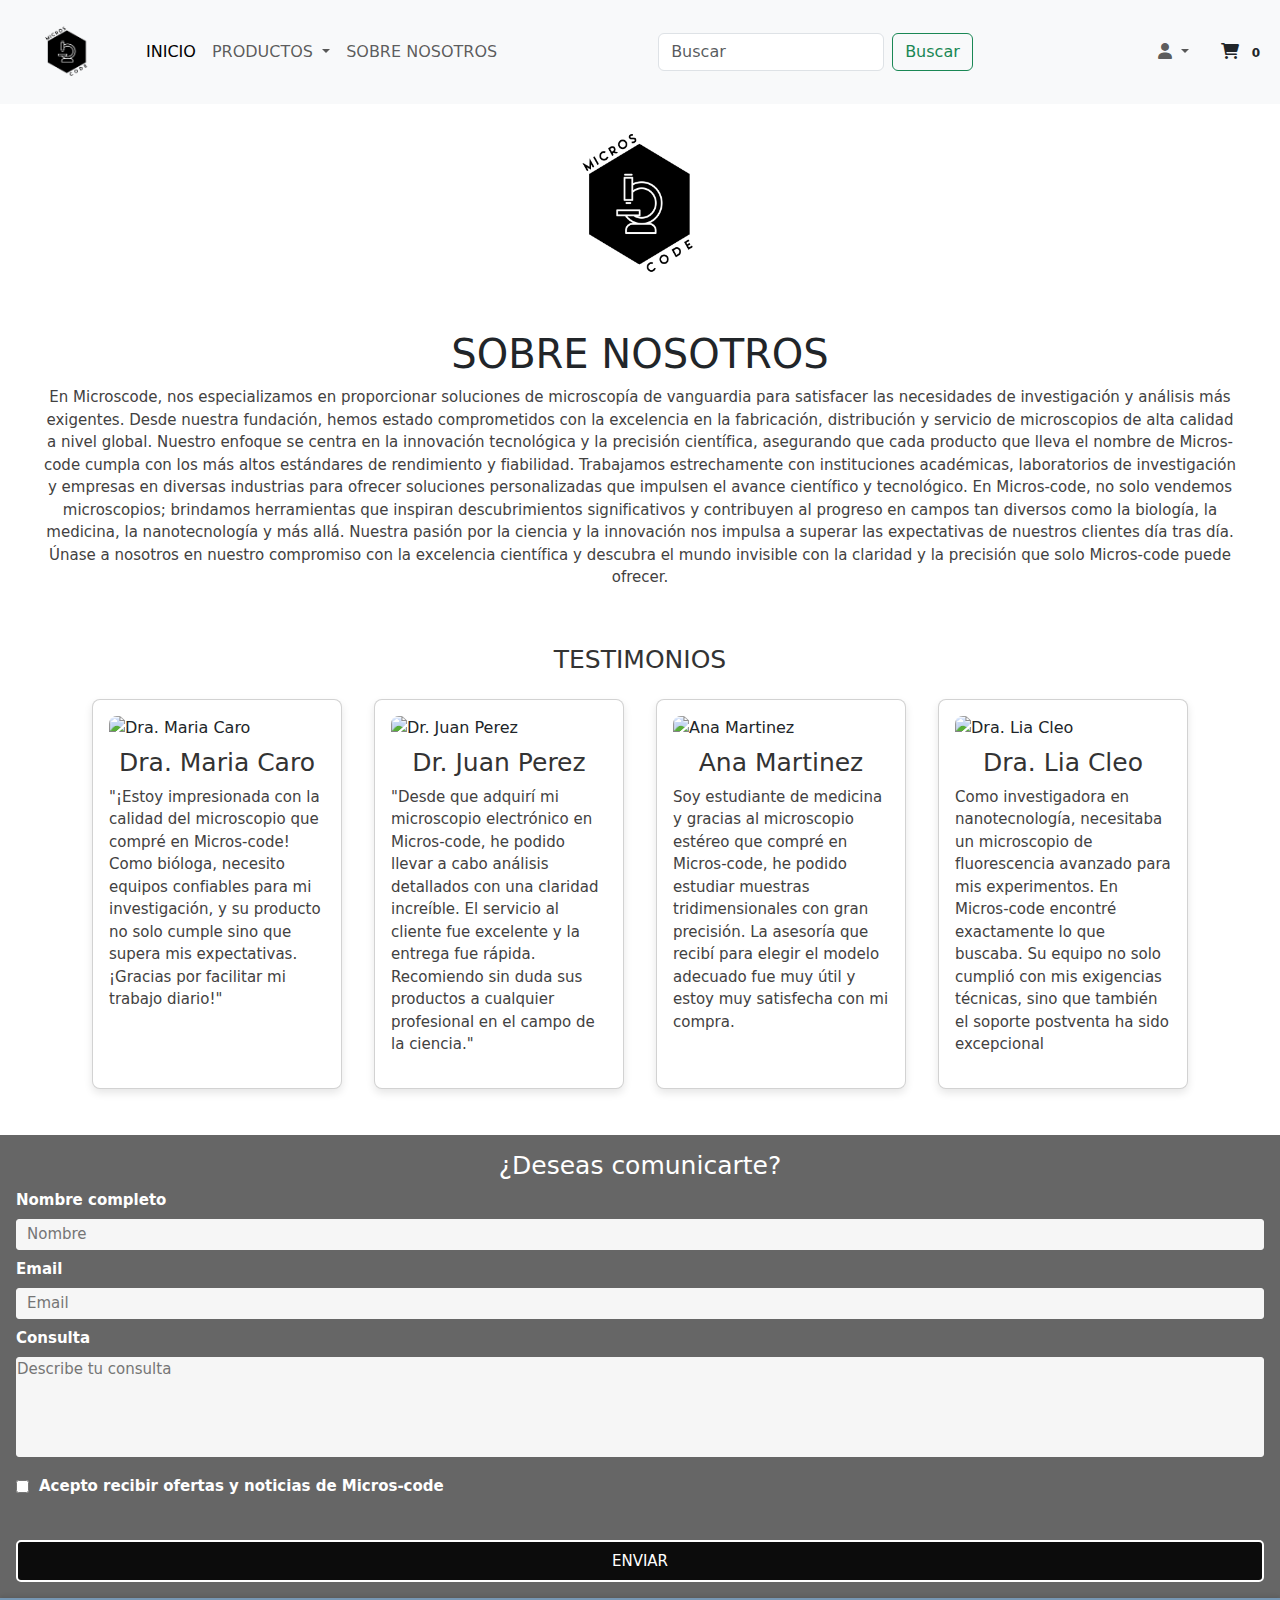
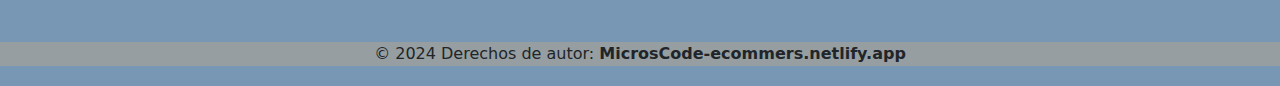
==== pages/aboutus.html @ dbc46925 "Changes in cart" ====
<!DOCTYPE html>
<html lang="es">
  <head>
    <meta charset="UTF-8" />
    <meta name="viewport" content="width=device-width, initial-scale=1.0" />
    <title>Sobre Nosotros</title>
    <link rel="stylesheet" href="../styles/login.css" />
    <link rel="stylesheet" href="../styles/styles.css" />
    <link rel="stylesheet" href="../styles/cart.css" />
    <link
      href="https://cdn.jsdelivr.net/npm/bootstrap@5.3.3/dist/css/bootstrap.min.css"
      rel="stylesheet"
      integrity="sha384-QWTKZyjpPEjISv5WaRU9OFeRpok6YctnYmDr5pNlyT2bRjXh0JMhjY6hW+ALEwIH"
      crossorigin="anonymous"
    />
    <link
      href="https://cdnjs.cloudflare.com/ajax/libs/font-awesome/6.0.0-beta3/css/all.min.css"
      rel="stylesheet"
    />
    <link rel="stylesheet" href="../styles/aboutus.css" />
  </head>
  <body>
    <!-- NAV BAR -->
    <header>
      <nav class="navbar navbar-expand-lg navbar-light bg-light">
        <div class="container-fluid">
          <div>
            <a class="navbar-brand" href="../index.html">
              <img
                src="../assets/assets-slider/LOGO.png"
                alt="mclogo"
                width="110px"
                height="60px"
              />
            </a>
          </div>
          <button
            class="navbar-toggler"
            type="button"
            data-bs-toggle="collapse"
            data-bs-target="#navbarNav"
            aria-controls="navbarNav"
            aria-expanded="false"
            aria-label="Toggle navigation"
          >
            <span class="navbar-toggler-icon"></span>
          </button>
          <div
            class="collapse navbar-collapse justify-content-between"
            id="navbarNav"
          >
            <ul class="navbar-nav">
              <li class="nav-item">
                <a
                  class="nav-link active"
                  aria-current="page"
                  href="../index.html"
                  >INICIO</a
                >
              </li>
              <li class="nav-item dropdown">
                <a
                  class="nav-link dropdown-toggle"
                  href="#"
                  id="navbarDropdown"
                  role="button"
                  data-bs-toggle="dropdown"
                  aria-expanded="false"
                >
                  PRODUCTOS
                </a>
                <ul class="dropdown-menu" aria-labelledby="navbarDropdown">
                  <li>
                    <a class="dropdown-item" href="../pages/microscopios.html"
                      >Microscopios</a
                    >
                  </li>
                  <li>
                    <a class="dropdown-item" href="../pages/muestras.html"
                      >Muestras y Diapositivas</a
                    >
                  </li>
                  <li>
                    <a class="dropdown-item" href="../pages/accesorios.html"
                      >Accesorios</a
                    >
                  </li>
                </ul>
              </li>
              <button id="crearProductoBtn" style="display: none">
                Crear Producto
              </button>
              <li class="nav-item">
                <a class="nav-link" href="#">SOBRE NOSOTROS</a>
              </li>
            </ul>
            <form class="d-flex">
              <input
                class="form-control me-2"
                type="search"
                placeholder="Buscar"
                aria-label="Search"
              />
              <button class="btn btn-outline-success" type="submit">
                Buscar
              </button>
            </form>
            <ul class="navbar-nav m-4">
              <li class="nav-item dropdown">
                <a
                  class="nav-link dropdown-toggle"
                  href="#"
                  id="userDropdown"
                  role="button"
                  data-bs-toggle="dropdown"
                  aria-expanded="false"
                >
                  <i class="fas fa-user"></i>
                </a>
                <ul
                  class="dropdown-menu dropdown-menu-end"
                  aria-labelledby="userDropdown"
                >
                  <li><span id="username" class="nav-link"></span></li>
                  <li><hr class="dropdown-divider" /></li>
                  <button onclick="log()" class="btn btn-secondary">
                    Iniciar Sesión
                  </button>
                  <button onclick="logout()" class="btn btn-secondary">
                    Cerrar Sesión
                  </button>
                </ul>
              </li>
            </ul>
          </div>
          <div class="nav-item">
            <a class="nav-link" href="#" id="cartDropdown" role="button">
              <i class="fas fa-shopping-cart"></i>
              <span class="badge badge-pill text-dark">0</span>
            </a>
          </div>
        </div>
      </nav>
    </header>
    <section class="main-container d-flex flex-column">
      <div class="img-container d-flex justify-content-center pt-3">
        <img
          src="/assets/assets-slider/LOGO.png"
          alt="logo"
          width="290px"
          height="170px"
        />
      </div>

      <div class="cart-overlay" id="cartOverlay">
        <div class="cart">
          <h5>Carrito de Compras</h5>
          <ul class="list-group">
            <!-- Aquí se agregarán los productos -->
          </ul>
          <div class="cart-total">
            Total: <span class="total-price">$0</span>
          </div>
          <button id="clearCartIndex" class="btn btn-danger mt-2">
            Vaciar carrito
          </button>
          <a href="../pages/cart-summary.html" class="btn btn-primary mt-2"
            >Ver mi carrito</a
          >
        </div>
      </div>

      <div class="main-content text-center m-3 p-4">
        <h1>SOBRE NOSOTROS</h1>
        <p>
          En Microscode, nos especializamos en proporcionar soluciones de
          microscopía de vanguardia para satisfacer las necesidades de
          investigación y análisis más exigentes. Desde nuestra fundación, hemos
          estado comprometidos con la excelencia en la fabricación, distribución
          y servicio de microscopios de alta calidad a nivel global. Nuestro
          enfoque se centra en la innovación tecnológica y la precisión
          científica, asegurando que cada producto que lleva el nombre de
          Micros-code cumpla con los más altos estándares de rendimiento y
          fiabilidad. Trabajamos estrechamente con instituciones académicas,
          laboratorios de investigación y empresas en diversas industrias para
          ofrecer soluciones personalizadas que impulsen el avance científico y
          tecnológico. En Micros-code, no solo vendemos microscopios; brindamos
          herramientas que inspiran descubrimientos significativos y contribuyen
          al progreso en campos tan diversos como la biología, la medicina, la
          nanotecnología y más allá. Nuestra pasión por la ciencia y la
          innovación nos impulsa a superar las expectativas de nuestros clientes
          día tras día. Únase a nosotros en nuestro compromiso con la excelencia
          científica y descubra el mundo invisible con la claridad y la
          precisión que solo Micros-code puede ofrecer.
        </p>
      </div>
    </section>
    <div class="d-flex justify-content-center"><h2>TESTIMONIOS</h2></div>
    <section class="d-flex justify-content-center">
      <div
        id="testimonios"
        class="cards-container d-flex flex-wrap justify-content-center"
      ></div>
    </section>

    <!-- FORMULARIO -->
    <div class="divForm col-12">
      <form
        class="form"
        id="forml"
        action="#"
        target=""
        method="get"
        name="formDatosPersonales"
      >
        <h2 class="textContacto">¿Deseas comunicarte?</h2>
        <label for="nombre">Nombre completo</label>
        <input
          type="text"
          name="NOMBRE"
          id="name"
          placeholder="Nombre"
          required
        />
        <label for="email">Email</label>
        <input
          type="email"
          name="EMAIL"
          id="email"
          placeholder="Email"
          required
        />
        <label for="mensaje">Consulta</label>
        <textarea
          id="text-area"
          name="mensaje"
          for="MENSAJE"
          placeholder="Describe tu consulta"
          maxlength="300"
          required
        ></textarea>
        <div class="check">
          <input type="checkbox" id="cbox2" value="second_checkbox" />
          <label for="cbox2" class="checkBox"
            >Acepto recibir ofertas y noticias de Micros-code</label
          >
        </div>
        <input type="submit" name="enviar" value="ENVIAR" />
      </form>
    </div>

    <!-- FOOTER -->
    <footer>
      <div class="container text-center mb-3 mt-2">
        <div class="row" id="developers-row"></div>
      </div>
      <div
        class="text-center mt-1"
        style="background-color: rgba(153, 159, 159, 0.901)"
      >
        © 2024 Derechos de autor:
        <a
          class="text-reset fw-bold text text-decoration-none"
          href="https://e-commerce-science.netlify.app"
          target="_blank"
          >MicrosCode-ecommers.netlify.app</a
        >
      </div>
      <div class="container text-center mt-0">
        <div class="row" id="developers-row"></div>
      </div>
    </footer>
    <script
      src="https://cdn.jsdelivr.net/npm/bootstrap@5.3.3/dist/js/bootstrap.bundle.min.js"
      integrity="sha384-YvpcrYf0tY3lHB60NNkmXc5s9fDVZLESaAA55NDzOxhy9GkcIdslK1eN7N6jIeHz"
      crossorigin="anonymous"
    ></script>
    <script defer src="https://kit.fontawesome.com/a076d05399.js"></script>
    <script src="../scripts/aboutus.js"></script>
    <script src="../scripts/script.js"></script>
    <script src="../scripts/login.js"></script>
    <script src="../scripts/products.js"></script>
    <script src="../scripts/cart-summary.js"></script>
  </body>
</html>
---- styles/login.css ----
* {
  margin: 0;
  padding: 0;
  box-sizing: border-box;
}

body {
  width: 100%;
}

.container {
  margin-top: 150px;
}
.card {
  border-radius: 8px;
  box-shadow: 0 0 10px rgba(0, 0, 0, 0.1);
}

.card-header {
  background-color: #1a446d !important;
  color: #fff;
  border-bottom: none;
}

.card-title {
  margin-bottom: 0;
}

.card-body {
  padding: 20px;
}

.btn-primary {
  background-color: #1a446d;
  border-color: #83a1be;
}

.btn-primary:hover {
  background-color: #062342;
}

#message {
  text-align: center;
  color: #af0000;
}
---- styles/styles.css ----
/* Estilos generales */
* {
  margin: 0;
  padding: 0;
  box-sizing: border-box;
}

body {
  width: 100%;
  height: 100vh;
  background-color: #f0f0f0;
}

.card {
  width: 250px;
  background-color: #fff;
  border-radius: 8px;
  box-shadow: 0 4px 8px rgba(0, 0, 0, 0.1);
  padding: 16px;
  margin: 16px;
}

h2 {
  font-size: 20px;
  margin-bottom: 3px;
  color: #333;
}

p {
  font-size: 14px;
  color: #666;
}

/* Estilos del footer */
footer {
  background-color: #7797b4;
  padding-top: 20px;
  text-align: center;
  position: relative;
  bottom: 0;
  width: 100%;
  box-shadow: 0 -2px 4px rgba(0, 0, 0, 0.1);
}

footer .col a {
  color: #e4e4e4;
  text-decoration: none;
  transition: color 0.3s;
}

footer .col a:hover {
  color: #010203;
}

footer .fa-2x {
  vertical-align: middle;
}

/* Estilos para el botón Crear Producto */
#crearProductoBtn {
  background-color: #e4e4e4;
  color: rgb(0, 0, 0);
  padding: 12px 24px;
  border: none;
  border-radius: 4px;
  cursor: pointer;
  font-size: 16px;
}

#crearProductoBtn:hover {
  background-color: #c4c5a0;
}

#crearProductoBtn:focus {
  outline: none;
}

#crearProductoBtn:disabled {
  background-color: #ccc;
  cursor: not-allowed;
}

/* Otros estilos */
.btn-secondary {
  display: flex;
  margin: 15px;
  justify-content: center;
}

#username {
  text-align: center;
}
---- styles/cart.css ----
.cart-overlay {
  display: none;
  position: fixed;
  top: 0;
  right: 0;
  width: 300px;
  height: 100%;
  background-color: white;
  border-left: 1px solid #ccc;
  z-index: 1000;
  padding: 20px;
  box-shadow: -2px 0 5px rgba(0, 0, 0, 0.1);
}

.cart {
  display: flex;
  flex-direction: column;
  height: 100%;
}

.cart h5 {
  margin-bottom: 20px;
}

.cart .list-group {
  flex-grow: 1;
  margin-bottom: 20px;
  overflow-y: auto;
}

.cart .cart-total {
  font-weight: bold;
  margin-bottom: 20px;
}
---- styles/aboutus.css ----
* {
  margin: 0;
  padding: 0;
  box-sizing: border-box;
}

body {
  width: 100%;
}

.card {
  width: 250px;
  background-color: #fff;
  border-radius: 8px;
  box-shadow: 0 4px 8px rgba(0, 0, 0, 0.1);
  padding: 16px;
  margin: 16px;
}

h2 {
  font-size: 25px;
  margin-bottom: 8px;
  color: #333;
}

p {
  font-size: 15px;
  color: #424141;
}

/* footer */

footer {
  background-color: #7797b4;
  padding: 20px 0;
  text-align: center;
  position: relative;
  bottom: 0;
  width: 100%;
  box-shadow: 0 -2px 4px rgba(0, 0, 0, 0.1);
}
footer .col a {
  margin: 0 15px;
  color: #e4e4e4;
  text-decoration: none;
  transition: color 0.3s;
}
footer .col a:hover {
  color: #010203;
}
footer .fa-2x {
  vertical-align: middle;
}

/* CSS FORMULARIO */
.textContacto {
  text-align: center;
  color: white;
}
* {
  box-sizing: border-box;
}

.form {
  font-size: 15px;
  padding: 16px;
  margin: auto;
  margin-top: 30px;
  background: #666;
  border: #383838 6px;
}
/* CSS LABEL */
form label {
  width: 100%;
  font-weight: bold;
  display: block;
  color: white;
}
/* CSS INPUT */
form input[type="text"],
form input[type="email"] {
  width: 100%;
  padding: 3px 10px;
  border: 1px solid #f6f6f6;
  border-radius: 3px;
  background-color: #f6f6f6;
  margin: 8px 0;
  display: block;
}
form input[type="submit"] {
  width: 100%;
  padding: 8px 16px;
  margin-top: 32px;
  border: 2px solid #ffffff;
  border-radius: 5px;
  display: block;
  color: #fff;
  background-color: #0c0c0c;
}
form input[type="submit"]:hover {
  cursor: pointer;
  background-color: grey;
}
/* CSS TEXTAREA */
textarea {
  width: 100%;
  height: 100px;
  border: 1px solid #f6f6f6;
  border-radius: 3px;
  background-color: #f6f6f6;
  margin: 8px 0;
  resize: none;
  display: block;
}
/* CSS CHECKBOX */
.check {
  display: flex;
}
.checkBox {
  width: 100%;
  padding: 10px;
}
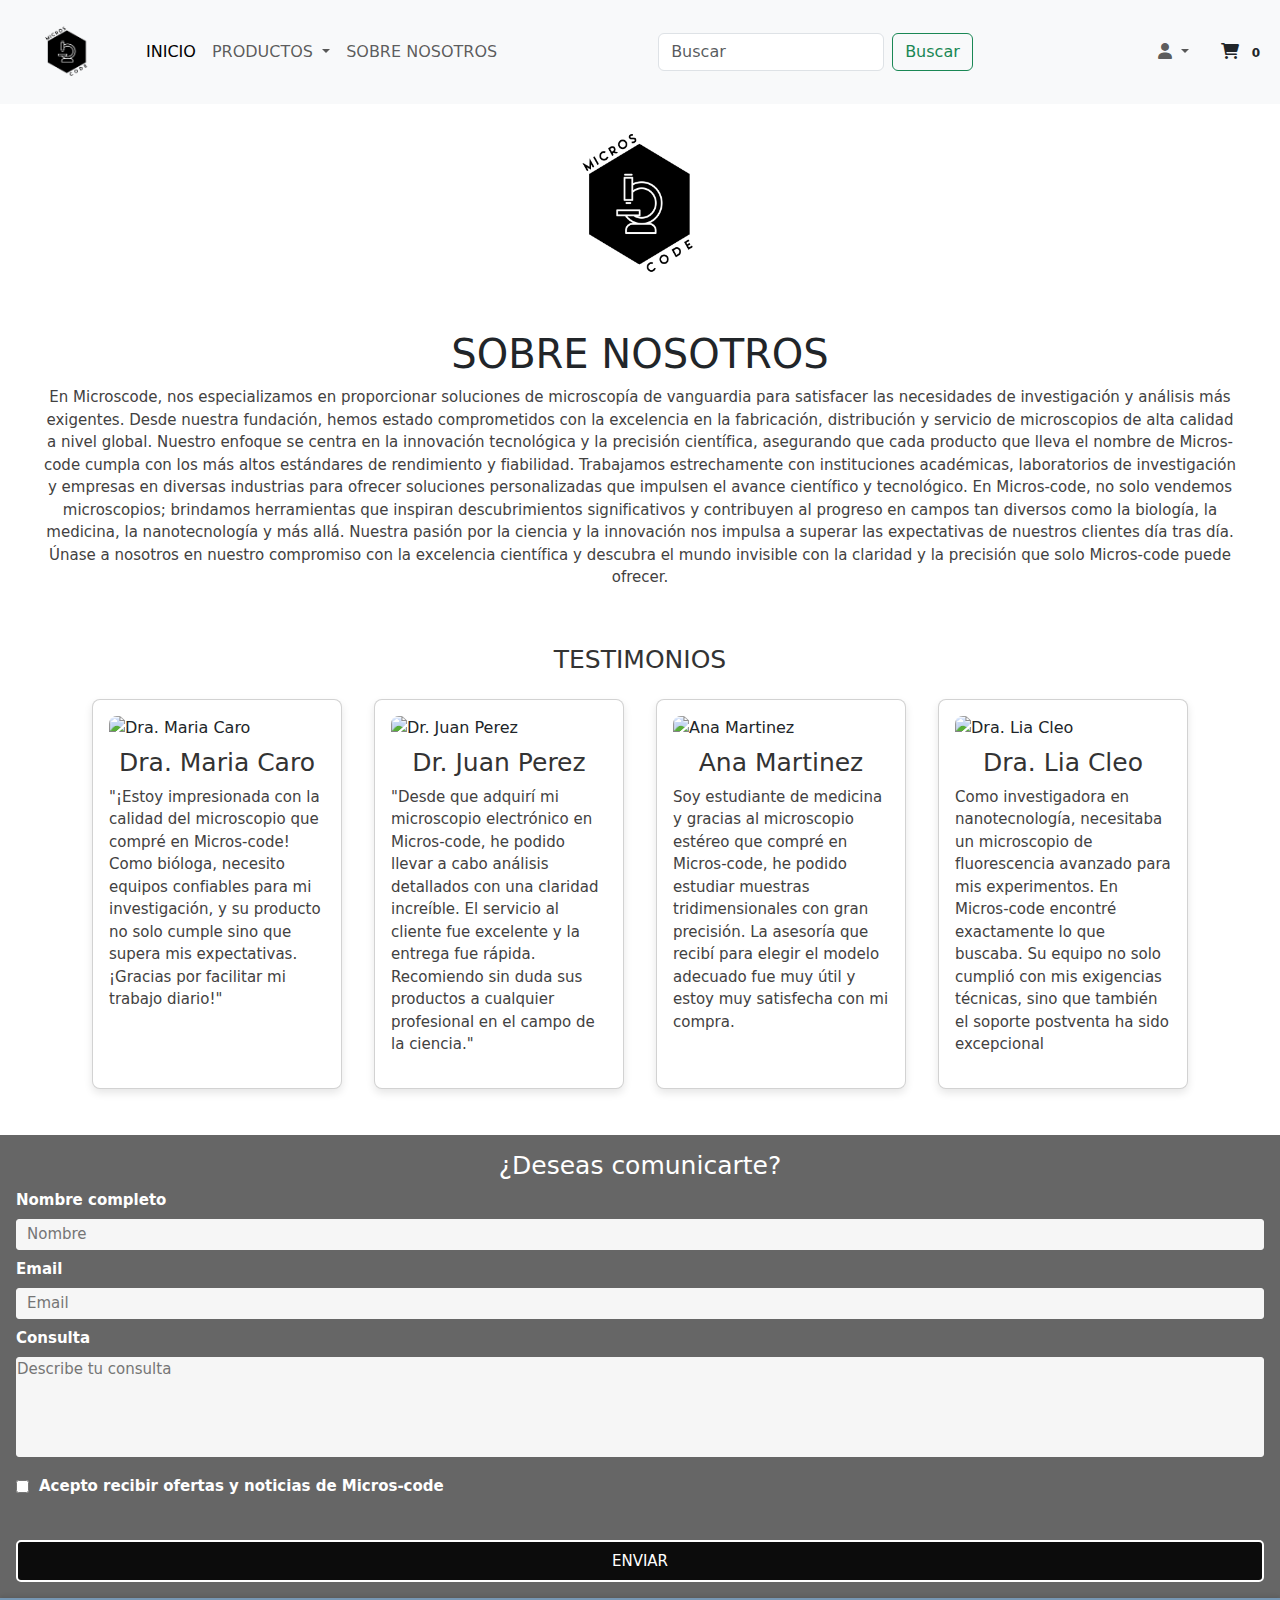
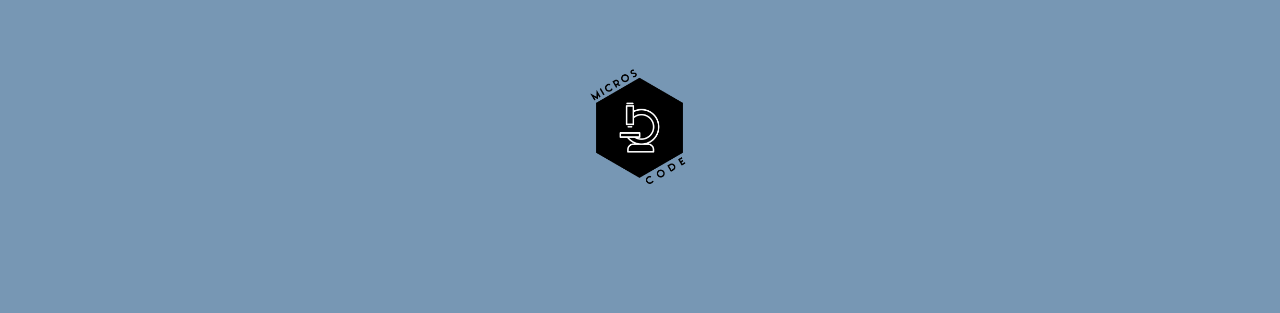
==== commit 51c84d06: "Fix: Corrections made to all pages" ====
--- a/pages/aboutus.html
+++ b/pages/aboutus.html
@@ -249,27 +249,16 @@
       </form>
     </div>
 
-    <!-- FOOTER -->
-    <footer>
+     <!-- FOOTER -->
+     <footer>
+      <div class="imagen1"><img  src="../assets/assets-slider/LOGO.png" alt="foto Logo"></div>
       <div class="container text-center mb-3 mt-2">
-        <div class="row" id="developers-row"></div>
-      </div>
-      <div
-        class="text-center mt-1"
-        style="background-color: rgba(153, 159, 159, 0.901)"
-      >
-        © 2024 Derechos de autor:
-        <a
-          class="text-reset fw-bold text text-decoration-none"
-          href="https://e-commerce-science.netlify.app"
-          target="_blank"
-          >MicrosCode-ecommers.netlify.app</a
-        >
+          <div class="row" id="developers-row"></div>
       </div>
       <div class="container text-center mt-0">
-        <div class="row" id="developers-row"></div>
-      </div>
-    </footer>
+          <div class="row" id="logo-url-row"></div>
+      </div>
+  </footer>
     <script
       src="https://cdn.jsdelivr.net/npm/bootstrap@5.3.3/dist/js/bootstrap.bundle.min.js"
       integrity="sha384-YvpcrYf0tY3lHB60NNkmXc5s9fDVZLESaAA55NDzOxhy9GkcIdslK1eN7N6jIeHz"
--- a/styles/login.css
+++ b/styles/login.css
@@ -13,7 +13,7 @@
 }
 .card {
   border-radius: 8px;
-  box-shadow: 0 0 10px rgba(0, 0, 0, 0.1);
+  box-shadow: 0 0 10px rgba(255, 255, 255, 0.1);
 }
 
 .card-header {
--- a/styles/styles.css
+++ b/styles/styles.css
@@ -31,29 +31,70 @@
   color: #666;
 }
 
-/* Estilos del footer */
 footer {
-  background-color: #7797b4;
-  padding-top: 20px;
-  text-align: center;
-  position: relative;
-  bottom: 0;
-  width: 100%;
-  box-shadow: 0 -2px 4px rgba(0, 0, 0, 0.1);
+  background-color: #b0b4b8; /* Color de fondo */
+  padding: 20px 0; /* Espaciado interior */
+  color: #000000; /* Color del texto */
+  font-size: 14px; /* Tamaño de fuente */
 }
 
-footer .col a {
-  color: #e4e4e4;
-  text-decoration: none;
-  transition: color 0.3s;
+.footer-logo {
+  margin-top: 10px; /* Margen superior para el logo */
 }
 
-footer .col a:hover {
-  color: #010203;
+
+.container {
+  max-width: 960px; /* Ancho máximo del contenido */
+  margin: 0 auto; /* Centrar contenido */
 }
 
-footer .fa-2x {
-  vertical-align: middle;
+.text-center {
+  text-align: center; /* Alinear texto al centro */
+}
+
+.row {
+  display: flex; /* Mostrar filas como flexbox */
+  flex-wrap: wrap; /* Permitir envoltura de elementos flex */
+  margin-right: -15px; /* Corregir el margen derecho negativo */
+  margin-left: -15px; /* Corregir el margen izquierdo negativo */
+}
+
+.col {
+  flex: 0 0 25%; /* Establecer ancho de columna para ocupar 25% del contenedor */
+  max-width: 25%; /* Ancho máximo de la columna */
+  padding: 0 15px; /* Espaciado interior de la columna */
+}
+
+.py-2 {
+  padding-top: 8px; /* Padding superior */
+  padding-bottom: 8px; /* Padding inferior */
+}
+
+/* Estilos para enlaces de desarrolladores */
+.col a {
+  color: #000000; /* Color del enlace */
+  text-decoration: none; /* Quitar subrayado del enlace */
+  margin: 0 5px; /* Margen entre enlaces */
+}
+
+/* Estilos para iconos de redes sociales */
+.col a i {
+  transition: color 0.3s ease; /* Transición suave de color */
+}
+
+.col a:hover i {
+  color: #007bff; /* Cambiar color al pasar el ratón */
+}
+
+.imagen1>img{
+  width: 250px; 
+  margin-top: 40px;
+  margin-bottom: 70px;
+}
+
+.imagen1{
+  display: flex;
+  justify-content: center;
 }
 
 /* Estilos para el botón Crear Producto */
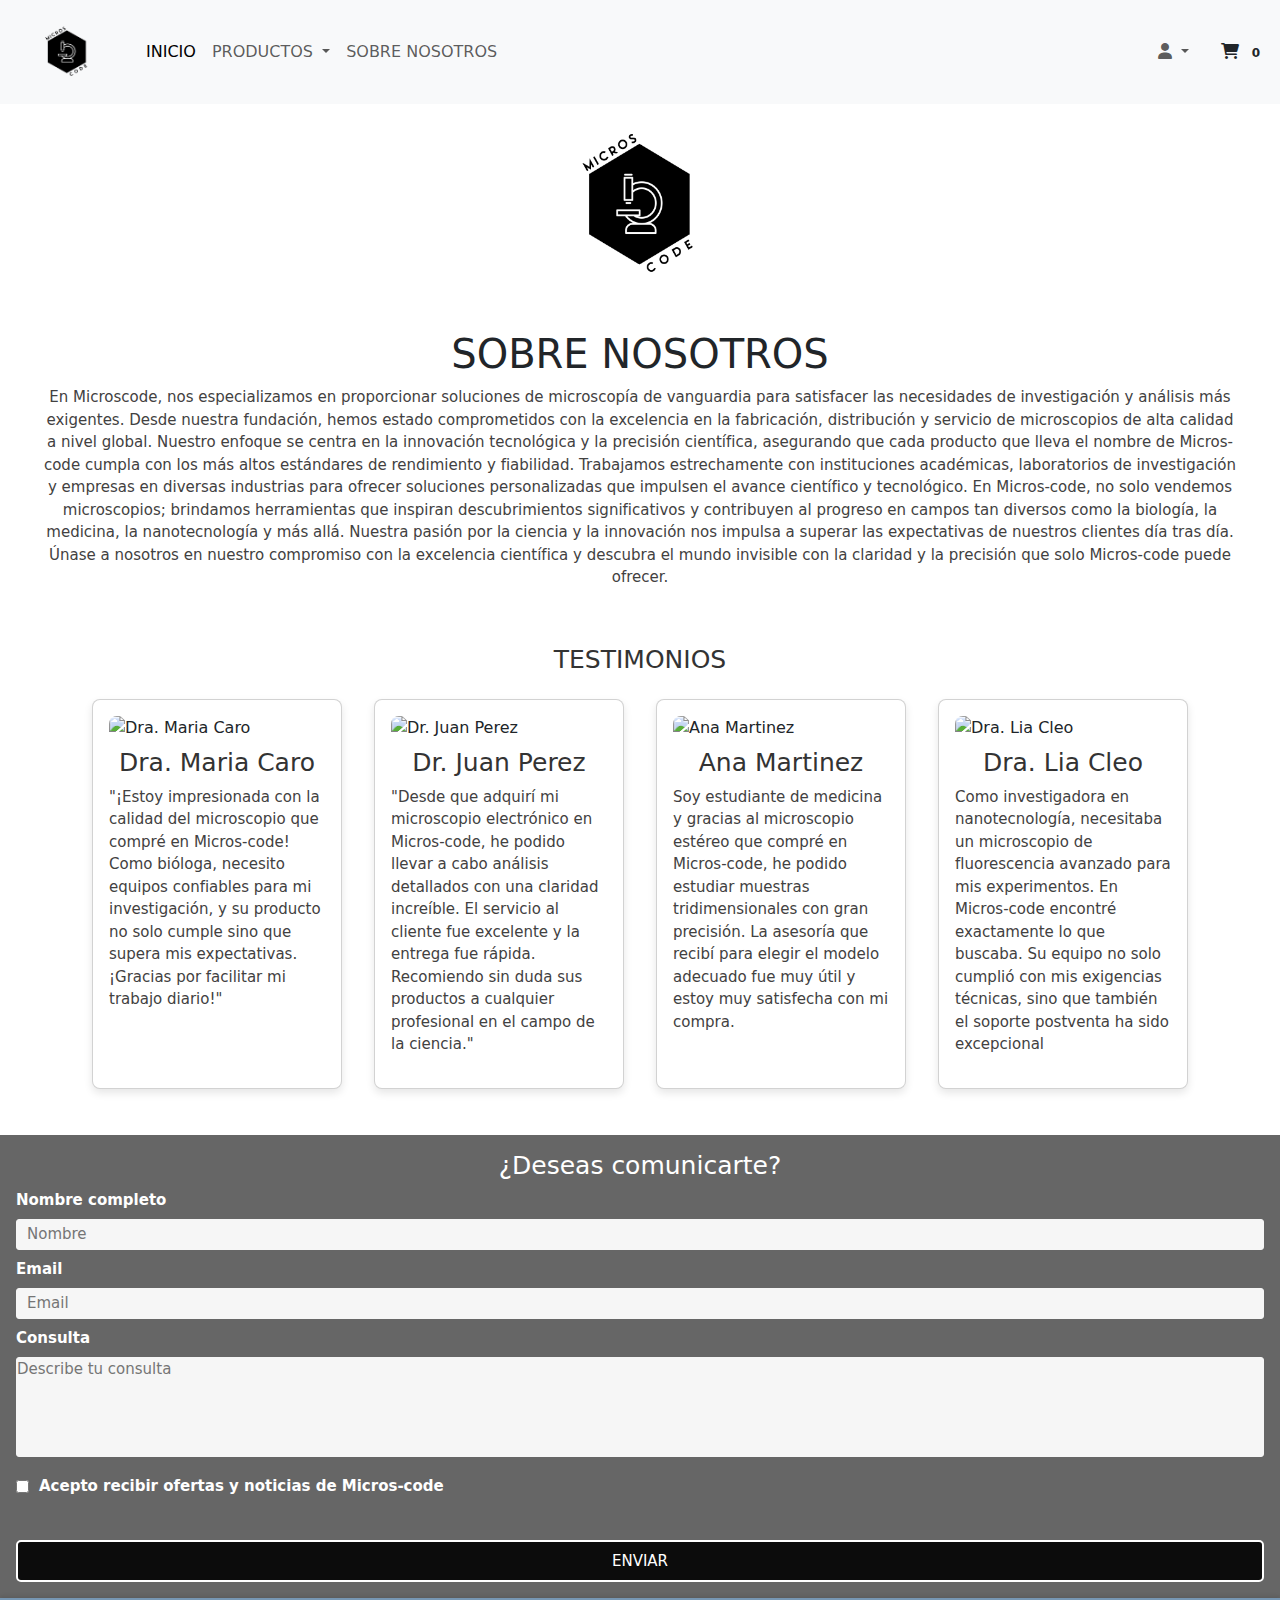
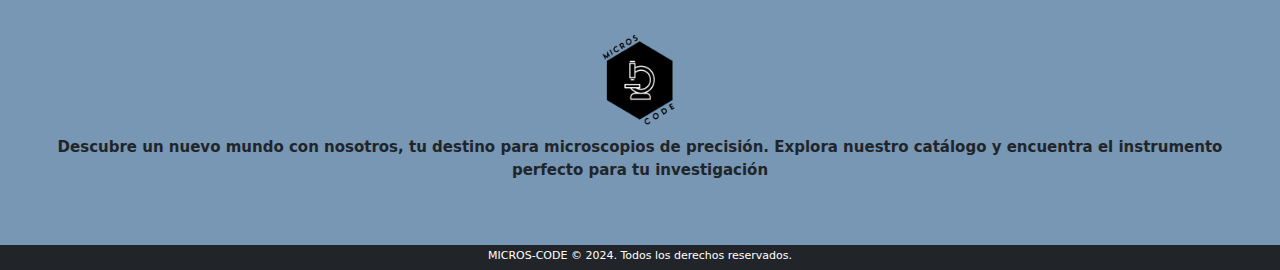
==== commit d7021204: "deleted search in all pages and add footer styles" ====
--- a/pages/aboutus.html
+++ b/pages/aboutus.html
@@ -35,7 +35,7 @@
             </a>
           </div>
           <button
-            class="navbar-toggler"
+            class="navbar-toggler me-5"
             type="button"
             data-bs-toggle="collapse"
             data-bs-target="#navbarNav"
@@ -94,17 +94,6 @@
                 <a class="nav-link" href="#">SOBRE NOSOTROS</a>
               </li>
             </ul>
-            <form class="d-flex">
-              <input
-                class="form-control me-2"
-                type="search"
-                placeholder="Buscar"
-                aria-label="Search"
-              />
-              <button class="btn btn-outline-success" type="submit">
-                Buscar
-              </button>
-            </form>
             <ul class="navbar-nav m-4">
               <li class="nav-item dropdown">
                 <a
@@ -249,16 +238,37 @@
       </form>
     </div>
 
-     <!-- FOOTER -->
-     <footer>
-      <div class="imagen1"><img  src="../assets/assets-slider/LOGO.png" alt="foto Logo"></div>
-      <div class="container text-center mb-3 mt-2">
-          <div class="row" id="developers-row"></div>
+    <!-- FOOTER -->
+    <footer>
+      <div class="imagen1 mt-2">
+        <img
+          src="../assets/assets-slider/LOGO.png"
+          alt="foto Logo"
+          width="190px"
+          height="110px"
+        />
+      </div>
+      <div class="mx-4">
+        <p class="text-dark mb-4">
+          <strong>
+            Descubre un nuevo mundo con nosotros, tu destino para microscopios
+            de precisión. Explora nuestro catálogo y encuentra el instrumento
+            perfecto para tu investigación
+          </strong>
+        </p>
+      </div>
+      <div class="container text-center mb-3 mt-5">
+        <div class="row" id="developers-row"></div>
       </div>
       <div class="container text-center mt-0">
-          <div class="row" id="logo-url-row"></div>
-      </div>
-  </footer>
+        <div class="row" id="logo-url-row"></div>
+      </div>
+      <div class="bg-dark py-1">
+        <h6 class="text-white mb-1">
+          MICROS-CODE © 2024. Todos los derechos reservados.
+        </h6>
+      </div>
+    </footer>
     <script
       src="https://cdn.jsdelivr.net/npm/bootstrap@5.3.3/dist/js/bootstrap.bundle.min.js"
       integrity="sha384-YvpcrYf0tY3lHB60NNkmXc5s9fDVZLESaAA55NDzOxhy9GkcIdslK1eN7N6jIeHz"
--- a/styles/styles.css
+++ b/styles/styles.css
@@ -32,69 +32,34 @@
 }
 
 footer {
-  background-color: #b0b4b8; /* Color de fondo */
-  padding: 20px 0; /* Espaciado interior */
-  color: #000000; /* Color del texto */
-  font-size: 14px; /* Tamaño de fuente */
+  background-color: #7797b4;
+  text-align: center;
+  padding-top: 20px;
+  width: 100%;
+  box-shadow: 0 -2px 4px rgba(0, 0, 0, 0.1);
+}
+footer .col a {
+  flex-direction: column;
+  margin: 0 4px;
+  color: #ffffff;
+  text-decoration: none;
+  transition: color 0.3s;
+}
+footer .col a:hover {
+  color: #010203;
+}
+footer .fa-2x {
+  vertical-align: middle;
 }
 
-.footer-logo {
-  margin-top: 10px; /* Margen superior para el logo */
-}
-
-
-.container {
-  max-width: 960px; /* Ancho máximo del contenido */
-  margin: 0 auto; /* Centrar contenido */
-}
-
-.text-center {
-  text-align: center; /* Alinear texto al centro */
+h6 {
+  font-size: 11px !important;
 }
 
 .row {
-  display: flex; /* Mostrar filas como flexbox */
-  flex-wrap: wrap; /* Permitir envoltura de elementos flex */
-  margin-right: -15px; /* Corregir el margen derecho negativo */
-  margin-left: -15px; /* Corregir el margen izquierdo negativo */
-}
-
-.col {
-  flex: 0 0 25%; /* Establecer ancho de columna para ocupar 25% del contenedor */
-  max-width: 25%; /* Ancho máximo de la columna */
-  padding: 0 15px; /* Espaciado interior de la columna */
-}
-
-.py-2 {
-  padding-top: 8px; /* Padding superior */
-  padding-bottom: 8px; /* Padding inferior */
-}
-
-/* Estilos para enlaces de desarrolladores */
-.col a {
-  color: #000000; /* Color del enlace */
-  text-decoration: none; /* Quitar subrayado del enlace */
-  margin: 0 5px; /* Margen entre enlaces */
-}
-
-/* Estilos para iconos de redes sociales */
-.col a i {
-  transition: color 0.3s ease; /* Transición suave de color */
-}
-
-.col a:hover i {
-  color: #007bff; /* Cambiar color al pasar el ratón */
-}
-
-.imagen1>img{
-  width: 250px; 
-  margin-top: 40px;
-  margin-bottom: 70px;
-}
-
-.imagen1{
-  display: flex;
-  justify-content: center;
+  color: #252526;
+  font-size: 16px;
+  font-weight: bold;
 }
 
 /* Estilos para el botón Crear Producto */
--- a/styles/aboutus.css
+++ b/styles/aboutus.css
@@ -32,8 +32,8 @@
 
 footer {
   background-color: #7797b4;
-  padding: 20px 0;
   text-align: center;
+  padding-top: 20px;
   position: relative;
   bottom: 0;
   width: 100%;
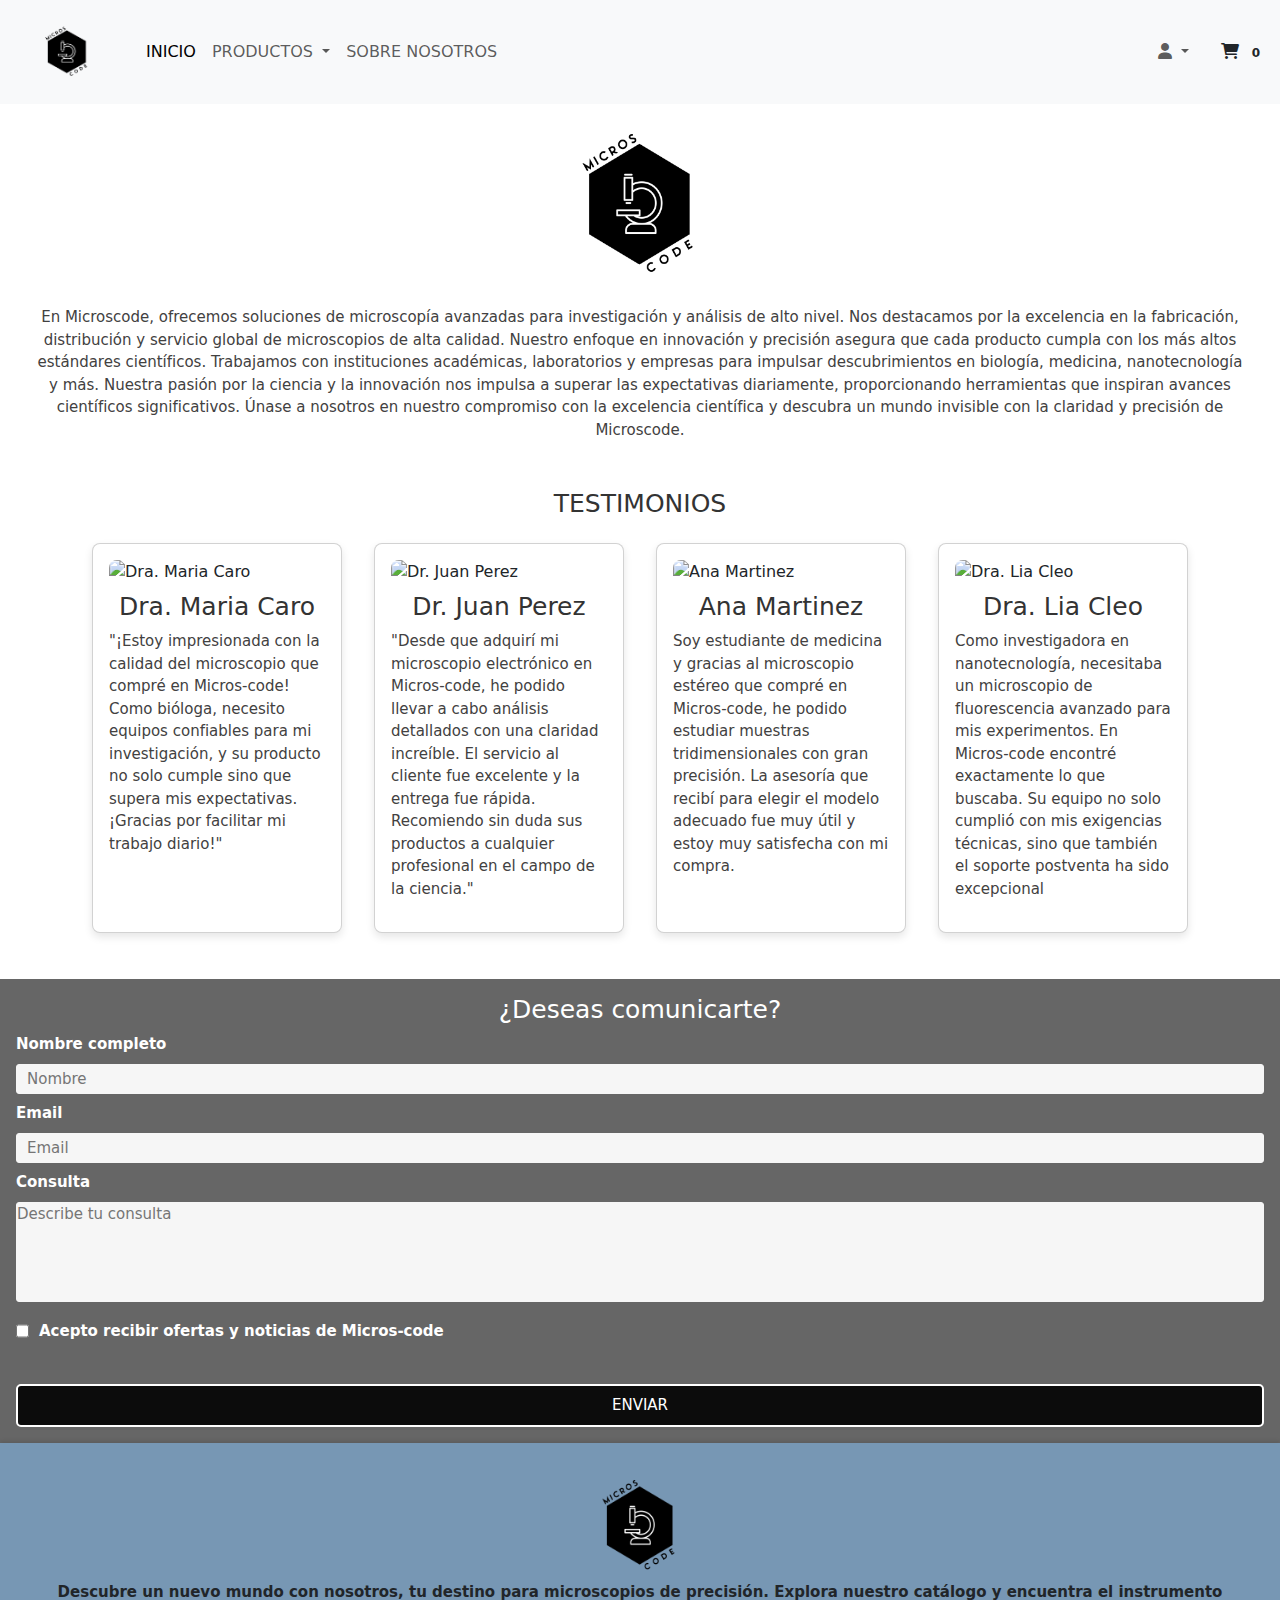
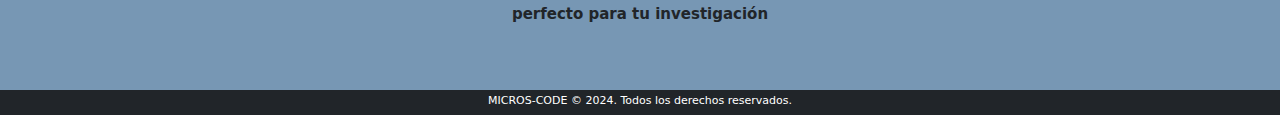
==== commit f8e46b7c: "add favicon in all pages and up button in index" ====
--- a/pages/aboutus.html
+++ b/pages/aboutus.html
@@ -3,6 +3,11 @@
   <head>
     <meta charset="UTF-8" />
     <meta name="viewport" content="width=device-width, initial-scale=1.0" />
+    <link
+      rel="shortcut icon"
+      href="../assets/assets-slider/icon1.ico"
+      type="image/x-icon"
+    />
     <title>Sobre Nosotros</title>
     <link rel="stylesheet" href="../styles/login.css" />
     <link rel="stylesheet" href="../styles/styles.css" />
@@ -159,28 +164,21 @@
         </div>
       </div>
 
-      <div class="main-content text-center m-3 p-4">
-        <h1>SOBRE NOSOTROS</h1>
+      <div class="main-content text-center m-3 pb-3 ps-3 pe-3 pt-0">
         <p>
-          En Microscode, nos especializamos en proporcionar soluciones de
-          microscopía de vanguardia para satisfacer las necesidades de
-          investigación y análisis más exigentes. Desde nuestra fundación, hemos
-          estado comprometidos con la excelencia en la fabricación, distribución
-          y servicio de microscopios de alta calidad a nivel global. Nuestro
-          enfoque se centra en la innovación tecnológica y la precisión
-          científica, asegurando que cada producto que lleva el nombre de
-          Micros-code cumpla con los más altos estándares de rendimiento y
-          fiabilidad. Trabajamos estrechamente con instituciones académicas,
-          laboratorios de investigación y empresas en diversas industrias para
-          ofrecer soluciones personalizadas que impulsen el avance científico y
-          tecnológico. En Micros-code, no solo vendemos microscopios; brindamos
-          herramientas que inspiran descubrimientos significativos y contribuyen
-          al progreso en campos tan diversos como la biología, la medicina, la
-          nanotecnología y más allá. Nuestra pasión por la ciencia y la
-          innovación nos impulsa a superar las expectativas de nuestros clientes
-          día tras día. Únase a nosotros en nuestro compromiso con la excelencia
-          científica y descubra el mundo invisible con la claridad y la
-          precisión que solo Micros-code puede ofrecer.
+          En Microscode, ofrecemos soluciones de microscopía avanzadas para
+          investigación y análisis de alto nivel. Nos destacamos por la
+          excelencia en la fabricación, distribución y servicio global de
+          microscopios de alta calidad. Nuestro enfoque en innovación y
+          precisión asegura que cada producto cumpla con los más altos
+          estándares científicos. Trabajamos con instituciones académicas,
+          laboratorios y empresas para impulsar descubrimientos en biología,
+          medicina, nanotecnología y más. Nuestra pasión por la ciencia y la
+          innovación nos impulsa a superar las expectativas diariamente,
+          proporcionando herramientas que inspiran avances científicos
+          significativos. Únase a nosotros en nuestro compromiso con la
+          excelencia científica y descubra un mundo invisible con la claridad y
+          precisión de Microscode.
         </p>
       </div>
     </section>
--- a/styles/styles.css
+++ b/styles/styles.css
@@ -29,6 +29,32 @@
 p {
   font-size: 14px;
   color: #666;
+}
+
+/* boton para volver  */
+.button-up {
+  position: sticky;
+  width: 60px;
+  height: 60px;
+  top: 90%;
+  left: 90%;
+  transform: rotate(270deg);
+  background-color: #202121;
+  border-radius: 50%;
+  transition: 300ms;
+  margin-bottom: 10px;
+}
+.button-up a {
+  position: absolute;
+  text-decoration: none;
+  color: aliceblue;
+  padding: 10px;
+  top: 5px;
+  left: 10px;
+}
+.button-up:hover {
+  transition: 300ms;
+  border-radius: 5px;
 }
 
 footer {
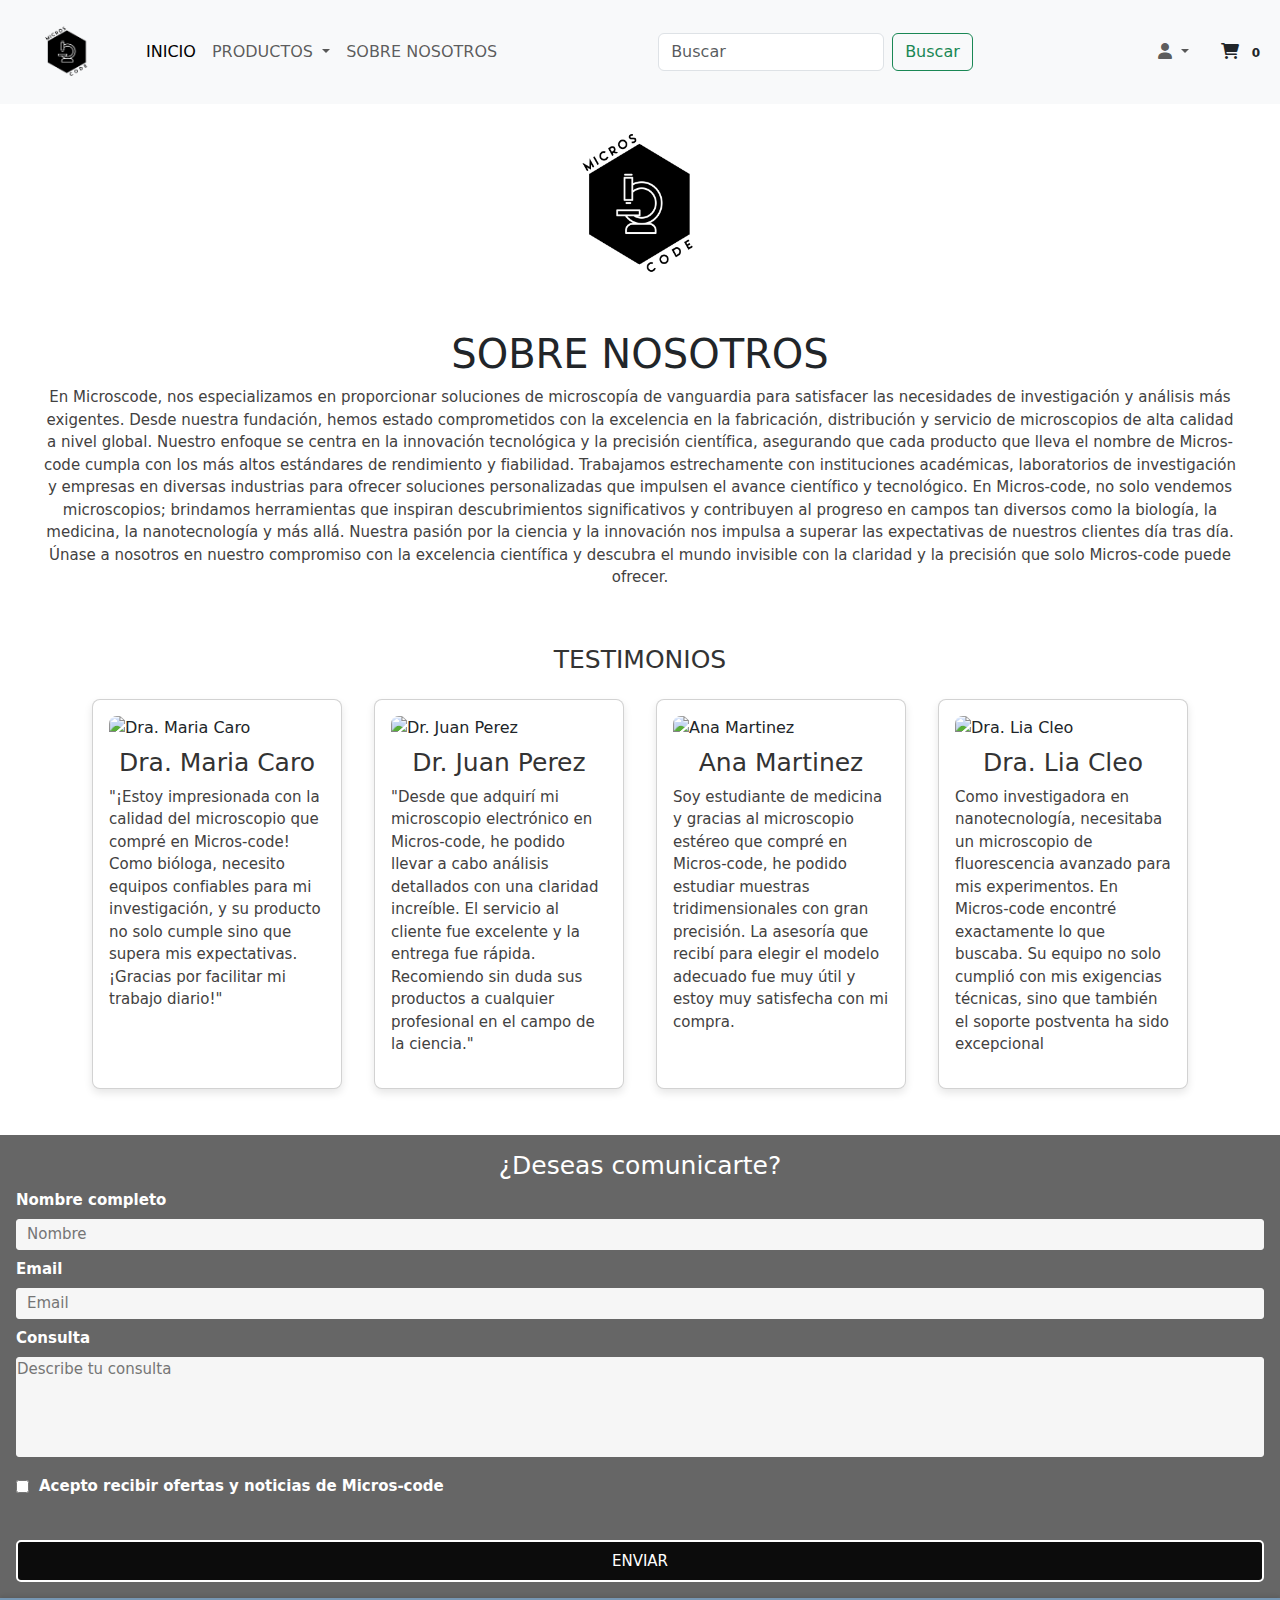
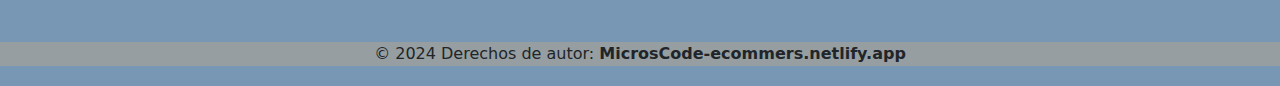
==== commit 911e1036: "Merge pull request #47 from camiiprd/feature/navbar" ====
--- a/pages/aboutus.html
+++ b/pages/aboutus.html
@@ -3,11 +3,6 @@
   <head>
     <meta charset="UTF-8" />
     <meta name="viewport" content="width=device-width, initial-scale=1.0" />
-    <link
-      rel="shortcut icon"
-      href="../assets/assets-slider/icon1.ico"
-      type="image/x-icon"
-    />
     <title>Sobre Nosotros</title>
     <link rel="stylesheet" href="../styles/login.css" />
     <link rel="stylesheet" href="../styles/styles.css" />
@@ -40,7 +35,7 @@
             </a>
           </div>
           <button
-            class="navbar-toggler me-5"
+            class="navbar-toggler"
             type="button"
             data-bs-toggle="collapse"
             data-bs-target="#navbarNav"
@@ -99,6 +94,17 @@
                 <a class="nav-link" href="#">SOBRE NOSOTROS</a>
               </li>
             </ul>
+            <form class="d-flex">
+              <input
+                class="form-control me-2"
+                type="search"
+                placeholder="Buscar"
+                aria-label="Search"
+              />
+              <button class="btn btn-outline-success" type="submit">
+                Buscar
+              </button>
+            </form>
             <ul class="navbar-nav m-4">
               <li class="nav-item dropdown">
                 <a
@@ -164,21 +170,28 @@
         </div>
       </div>
 
-      <div class="main-content text-center m-3 pb-3 ps-3 pe-3 pt-0">
+      <div class="main-content text-center m-3 p-4">
+        <h1>SOBRE NOSOTROS</h1>
         <p>
-          En Microscode, ofrecemos soluciones de microscopía avanzadas para
-          investigación y análisis de alto nivel. Nos destacamos por la
-          excelencia en la fabricación, distribución y servicio global de
-          microscopios de alta calidad. Nuestro enfoque en innovación y
-          precisión asegura que cada producto cumpla con los más altos
-          estándares científicos. Trabajamos con instituciones académicas,
-          laboratorios y empresas para impulsar descubrimientos en biología,
-          medicina, nanotecnología y más. Nuestra pasión por la ciencia y la
-          innovación nos impulsa a superar las expectativas diariamente,
-          proporcionando herramientas que inspiran avances científicos
-          significativos. Únase a nosotros en nuestro compromiso con la
-          excelencia científica y descubra un mundo invisible con la claridad y
-          precisión de Microscode.
+          En Microscode, nos especializamos en proporcionar soluciones de
+          microscopía de vanguardia para satisfacer las necesidades de
+          investigación y análisis más exigentes. Desde nuestra fundación, hemos
+          estado comprometidos con la excelencia en la fabricación, distribución
+          y servicio de microscopios de alta calidad a nivel global. Nuestro
+          enfoque se centra en la innovación tecnológica y la precisión
+          científica, asegurando que cada producto que lleva el nombre de
+          Micros-code cumpla con los más altos estándares de rendimiento y
+          fiabilidad. Trabajamos estrechamente con instituciones académicas,
+          laboratorios de investigación y empresas en diversas industrias para
+          ofrecer soluciones personalizadas que impulsen el avance científico y
+          tecnológico. En Micros-code, no solo vendemos microscopios; brindamos
+          herramientas que inspiran descubrimientos significativos y contribuyen
+          al progreso en campos tan diversos como la biología, la medicina, la
+          nanotecnología y más allá. Nuestra pasión por la ciencia y la
+          innovación nos impulsa a superar las expectativas de nuestros clientes
+          día tras día. Únase a nosotros en nuestro compromiso con la excelencia
+          científica y descubra el mundo invisible con la claridad y la
+          precisión que solo Micros-code puede ofrecer.
         </p>
       </div>
     </section>
@@ -238,33 +251,23 @@
 
     <!-- FOOTER -->
     <footer>
-      <div class="imagen1 mt-2">
-        <img
-          src="../assets/assets-slider/LOGO.png"
-          alt="foto Logo"
-          width="190px"
-          height="110px"
-        />
-      </div>
-      <div class="mx-4">
-        <p class="text-dark mb-4">
-          <strong>
-            Descubre un nuevo mundo con nosotros, tu destino para microscopios
-            de precisión. Explora nuestro catálogo y encuentra el instrumento
-            perfecto para tu investigación
-          </strong>
-        </p>
-      </div>
-      <div class="container text-center mb-3 mt-5">
+      <div class="container text-center mb-3 mt-2">
         <div class="row" id="developers-row"></div>
       </div>
+      <div
+        class="text-center mt-1"
+        style="background-color: rgba(153, 159, 159, 0.901)"
+      >
+        © 2024 Derechos de autor:
+        <a
+          class="text-reset fw-bold text text-decoration-none"
+          href="https://e-commerce-science.netlify.app"
+          target="_blank"
+          >MicrosCode-ecommers.netlify.app</a
+        >
+      </div>
       <div class="container text-center mt-0">
-        <div class="row" id="logo-url-row"></div>
-      </div>
-      <div class="bg-dark py-1">
-        <h6 class="text-white mb-1">
-          MICROS-CODE © 2024. Todos los derechos reservados.
-        </h6>
+        <div class="row" id="developers-row"></div>
       </div>
     </footer>
     <script
--- a/styles/login.css
+++ b/styles/login.css
@@ -13,7 +13,7 @@
 }
 .card {
   border-radius: 8px;
-  box-shadow: 0 0 10px rgba(255, 255, 255, 0.1);
+  box-shadow: 0 0 10px rgba(0, 0, 0, 0.1);
 }
 
 .card-header {
--- a/styles/styles.css
+++ b/styles/styles.css
@@ -31,61 +31,29 @@
   color: #666;
 }
 
-/* boton para volver  */
-.button-up {
-  position: sticky;
-  width: 60px;
-  height: 60px;
-  top: 90%;
-  left: 90%;
-  transform: rotate(270deg);
-  background-color: #202121;
-  border-radius: 50%;
-  transition: 300ms;
-  margin-bottom: 10px;
-}
-.button-up a {
-  position: absolute;
-  text-decoration: none;
-  color: aliceblue;
-  padding: 10px;
-  top: 5px;
-  left: 10px;
-}
-.button-up:hover {
-  transition: 300ms;
-  border-radius: 5px;
-}
-
+/* Estilos del footer */
 footer {
   background-color: #7797b4;
+  padding-top: 20px;
   text-align: center;
-  padding-top: 20px;
+  position: relative;
+  bottom: 0;
   width: 100%;
   box-shadow: 0 -2px 4px rgba(0, 0, 0, 0.1);
 }
+
 footer .col a {
-  flex-direction: column;
-  margin: 0 4px;
-  color: #ffffff;
+  color: #e4e4e4;
   text-decoration: none;
   transition: color 0.3s;
 }
+
 footer .col a:hover {
   color: #010203;
 }
+
 footer .fa-2x {
   vertical-align: middle;
-}
-
-h6 {
-  font-size: 11px !important;
-}
-
-.row {
-  color: #252526;
-  font-size: 16px;
-  font-weight: bold;
 }
 
 /* Estilos para el botón Crear Producto */
--- a/styles/aboutus.css
+++ b/styles/aboutus.css
@@ -32,8 +32,8 @@
 
 footer {
   background-color: #7797b4;
+  padding: 20px 0;
   text-align: center;
-  padding-top: 20px;
   position: relative;
   bottom: 0;
   width: 100%;
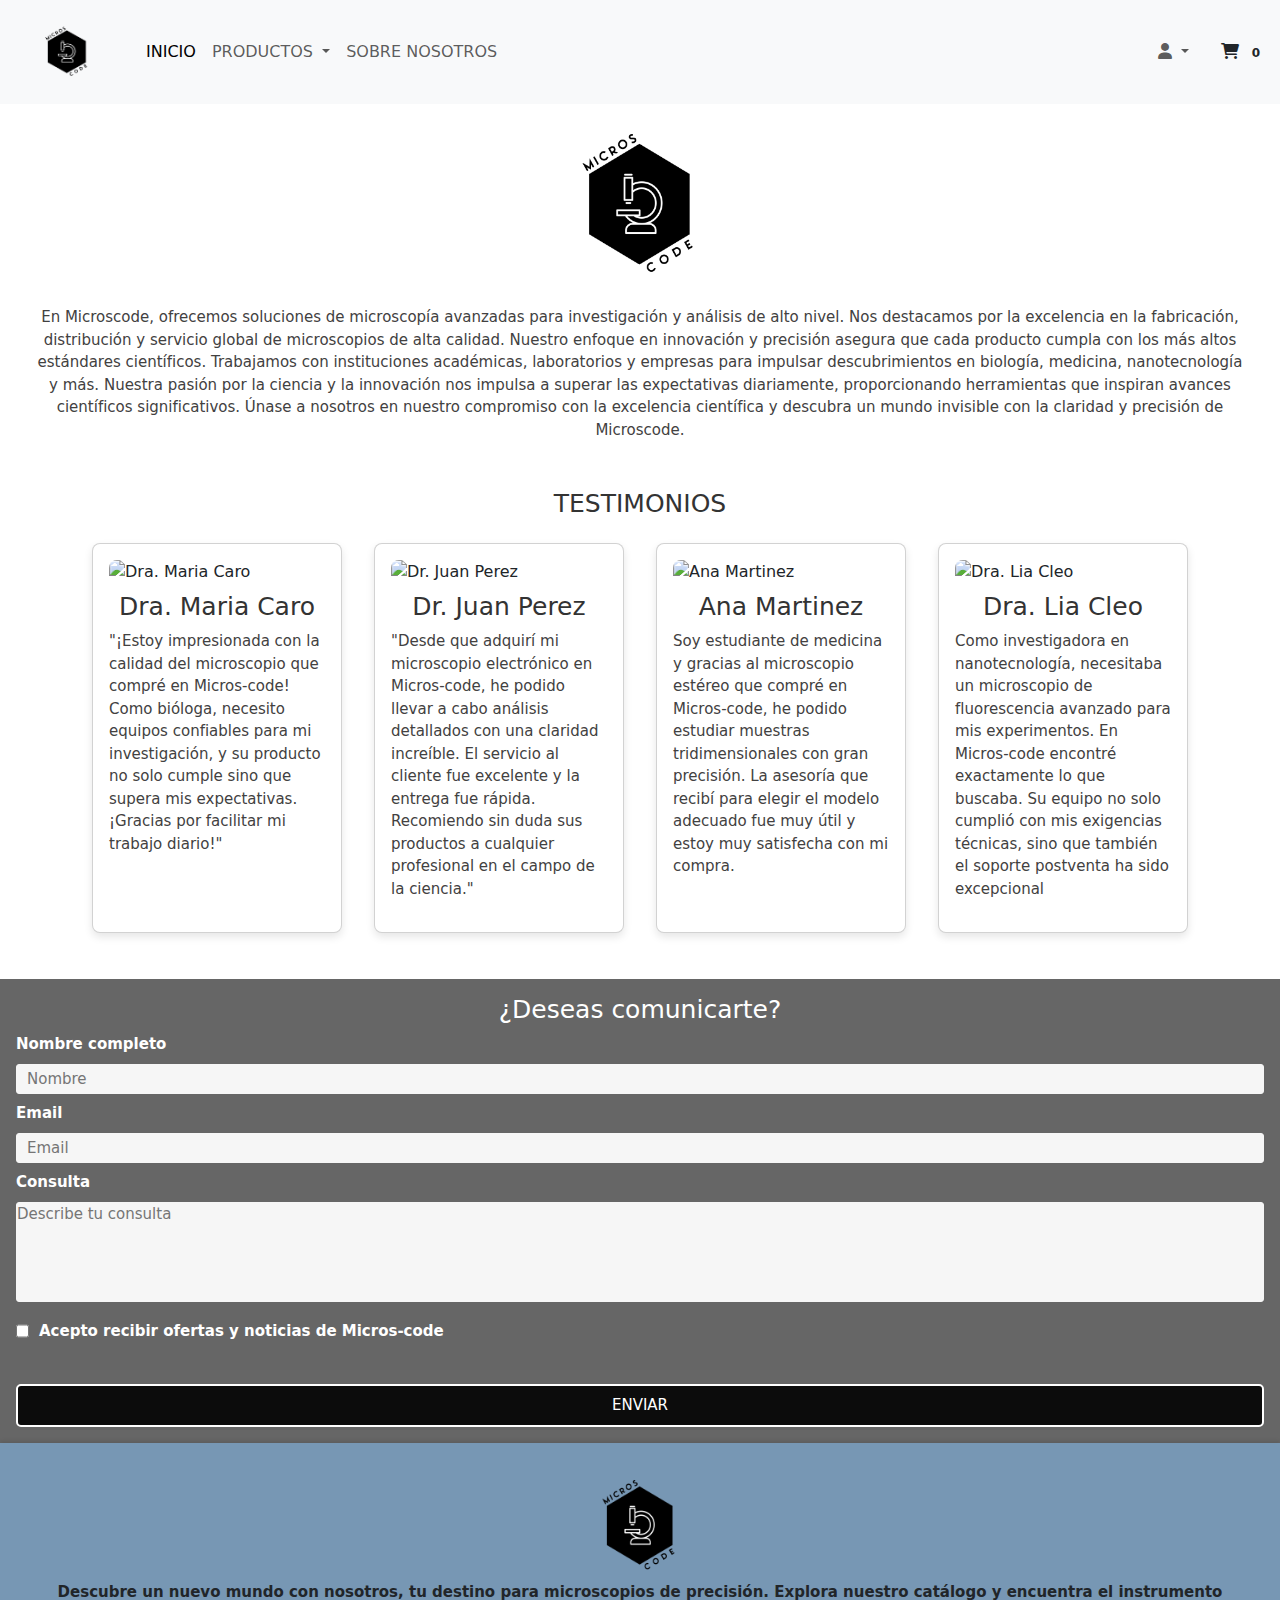
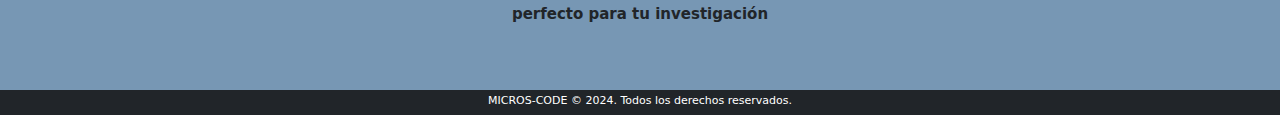
==== commit 2e47425a: "Merge branch 'main' of https://github.com/camiiprd/e-commerceCiencia into feature/redme" ====
--- a/pages/aboutus.html
+++ b/pages/aboutus.html
@@ -3,6 +3,11 @@
   <head>
     <meta charset="UTF-8" />
     <meta name="viewport" content="width=device-width, initial-scale=1.0" />
+    <link
+      rel="shortcut icon"
+      href="../assets/assets-slider/icon1.ico"
+      type="image/x-icon"
+    />
     <title>Sobre Nosotros</title>
     <link rel="stylesheet" href="../styles/login.css" />
     <link rel="stylesheet" href="../styles/styles.css" />
@@ -20,8 +25,7 @@
     <link rel="stylesheet" href="../styles/aboutus.css" />
   </head>
   <body>
-    <!-- NAV BAR -->
-    <header>
+       <header>
       <nav class="navbar navbar-expand-lg navbar-light bg-light">
         <div class="container-fluid">
           <div>
@@ -35,7 +39,7 @@
             </a>
           </div>
           <button
-            class="navbar-toggler"
+            class="navbar-toggler me-5"
             type="button"
             data-bs-toggle="collapse"
             data-bs-target="#navbarNav"
@@ -94,17 +98,6 @@
                 <a class="nav-link" href="#">SOBRE NOSOTROS</a>
               </li>
             </ul>
-            <form class="d-flex">
-              <input
-                class="form-control me-2"
-                type="search"
-                placeholder="Buscar"
-                aria-label="Search"
-              />
-              <button class="btn btn-outline-success" type="submit">
-                Buscar
-              </button>
-            </form>
             <ul class="navbar-nav m-4">
               <li class="nav-item dropdown">
                 <a
@@ -156,7 +149,6 @@
         <div class="cart">
           <h5>Carrito de Compras</h5>
           <ul class="list-group">
-            <!-- Aquí se agregarán los productos -->
           </ul>
           <div class="cart-total">
             Total: <span class="total-price">$0</span>
@@ -170,28 +162,21 @@
         </div>
       </div>
 
-      <div class="main-content text-center m-3 p-4">
-        <h1>SOBRE NOSOTROS</h1>
+      <div class="main-content text-center m-3 pb-3 ps-3 pe-3 pt-0">
         <p>
-          En Microscode, nos especializamos en proporcionar soluciones de
-          microscopía de vanguardia para satisfacer las necesidades de
-          investigación y análisis más exigentes. Desde nuestra fundación, hemos
-          estado comprometidos con la excelencia en la fabricación, distribución
-          y servicio de microscopios de alta calidad a nivel global. Nuestro
-          enfoque se centra en la innovación tecnológica y la precisión
-          científica, asegurando que cada producto que lleva el nombre de
-          Micros-code cumpla con los más altos estándares de rendimiento y
-          fiabilidad. Trabajamos estrechamente con instituciones académicas,
-          laboratorios de investigación y empresas en diversas industrias para
-          ofrecer soluciones personalizadas que impulsen el avance científico y
-          tecnológico. En Micros-code, no solo vendemos microscopios; brindamos
-          herramientas que inspiran descubrimientos significativos y contribuyen
-          al progreso en campos tan diversos como la biología, la medicina, la
-          nanotecnología y más allá. Nuestra pasión por la ciencia y la
-          innovación nos impulsa a superar las expectativas de nuestros clientes
-          día tras día. Únase a nosotros en nuestro compromiso con la excelencia
-          científica y descubra el mundo invisible con la claridad y la
-          precisión que solo Micros-code puede ofrecer.
+          En Microscode, ofrecemos soluciones de microscopía avanzadas para
+          investigación y análisis de alto nivel. Nos destacamos por la
+          excelencia en la fabricación, distribución y servicio global de
+          microscopios de alta calidad. Nuestro enfoque en innovación y
+          precisión asegura que cada producto cumpla con los más altos
+          estándares científicos. Trabajamos con instituciones académicas,
+          laboratorios y empresas para impulsar descubrimientos en biología,
+          medicina, nanotecnología y más. Nuestra pasión por la ciencia y la
+          innovación nos impulsa a superar las expectativas diariamente,
+          proporcionando herramientas que inspiran avances científicos
+          significativos. Únase a nosotros en nuestro compromiso con la
+          excelencia científica y descubra un mundo invisible con la claridad y
+          precisión de Microscode.
         </p>
       </div>
     </section>
@@ -202,8 +187,7 @@
         class="cards-container d-flex flex-wrap justify-content-center"
       ></div>
     </section>
-
-    <!-- FORMULARIO -->
+   
     <div class="divForm col-12">
       <form
         class="form"
@@ -251,23 +235,33 @@
 
     <!-- FOOTER -->
     <footer>
-      <div class="container text-center mb-3 mt-2">
+      <div class="imagen1 mt-2">
+        <img
+          src="../assets/assets-slider/LOGO.png"
+          alt="foto Logo"
+          width="190px"
+          height="110px"
+        />
+      </div>
+      <div class="mx-4">
+        <p class="text-dark mb-4">
+          <strong>
+            Descubre un nuevo mundo con nosotros, tu destino para microscopios
+            de precisión. Explora nuestro catálogo y encuentra el instrumento
+            perfecto para tu investigación
+          </strong>
+        </p>
+      </div>
+      <div class="container text-center mb-3 mt-5">
         <div class="row" id="developers-row"></div>
       </div>
-      <div
-        class="text-center mt-1"
-        style="background-color: rgba(153, 159, 159, 0.901)"
-      >
-        © 2024 Derechos de autor:
-        <a
-          class="text-reset fw-bold text text-decoration-none"
-          href="https://e-commerce-science.netlify.app"
-          target="_blank"
-          >MicrosCode-ecommers.netlify.app</a
-        >
-      </div>
       <div class="container text-center mt-0">
-        <div class="row" id="developers-row"></div>
+        <div class="row" id="logo-url-row"></div>
+      </div>
+      <div class="bg-dark py-1">
+        <h6 class="text-white mb-1">
+          MICROS-CODE © 2024. Todos los derechos reservados.
+        </h6>
       </div>
     </footer>
     <script
--- a/styles/styles.css
+++ b/styles/styles.css
@@ -1,4 +1,4 @@
-/* Estilos generales */
+
 * {
   margin: 0;
   padding: 0;
@@ -31,32 +31,62 @@
   color: #666;
 }
 
-/* Estilos del footer */
+.button-up {
+  position: sticky;
+  width: 60px;
+  height: 60px;
+  top: 90%;
+  left: 90%;
+  transform: rotate(270deg);
+  background-color: #202121;
+  border-radius: 50%;
+  transition: 300ms;
+  margin-bottom: 10px;
+}
+.button-up a {
+  position: absolute;
+  text-decoration: none;
+  color: aliceblue;
+  padding: 10px;
+  top: 5px;
+  left: 10px;
+}
+.button-up:hover {
+  transition: 300ms;
+  border-radius: 5px;
+}
+
 footer {
   background-color: #7797b4;
+  text-align: center;
   padding-top: 20px;
-  text-align: center;
-  position: relative;
-  bottom: 0;
   width: 100%;
   box-shadow: 0 -2px 4px rgba(0, 0, 0, 0.1);
 }
-
 footer .col a {
-  color: #e4e4e4;
+  flex-direction: column;
+  margin: 0 4px;
+  color: #ffffff;
   text-decoration: none;
   transition: color 0.3s;
 }
-
 footer .col a:hover {
   color: #010203;
 }
-
 footer .fa-2x {
   vertical-align: middle;
 }
 
-/* Estilos para el botón Crear Producto */
+h6 {
+  font-size: 11px !important;
+}
+
+.row {
+  color: #252526;
+  font-size: 16px;
+  font-weight: bold;
+}
+
 #crearProductoBtn {
   background-color: #e4e4e4;
   color: rgb(0, 0, 0);
@@ -80,7 +110,6 @@
   cursor: not-allowed;
 }
 
-/* Otros estilos */
 .btn-secondary {
   display: flex;
   margin: 15px;
--- a/styles/aboutus.css
+++ b/styles/aboutus.css
@@ -32,8 +32,8 @@
 
 footer {
   background-color: #7797b4;
-  padding: 20px 0;
   text-align: center;
+  padding-top: 20px;
   position: relative;
   bottom: 0;
   width: 100%;
@@ -52,7 +52,6 @@
   vertical-align: middle;
 }
 
-/* CSS FORMULARIO */
 .textContacto {
   text-align: center;
   color: white;
@@ -69,14 +68,14 @@
   background: #666;
   border: #383838 6px;
 }
-/* CSS LABEL */
+
 form label {
   width: 100%;
   font-weight: bold;
   display: block;
   color: white;
 }
-/* CSS INPUT */
+
 form input[type="text"],
 form input[type="email"] {
   width: 100%;
@@ -101,7 +100,7 @@
   cursor: pointer;
   background-color: grey;
 }
-/* CSS TEXTAREA */
+
 textarea {
   width: 100%;
   height: 100px;
@@ -112,7 +111,7 @@
   resize: none;
   display: block;
 }
-/* CSS CHECKBOX */
+
 .check {
   display: flex;
 }
